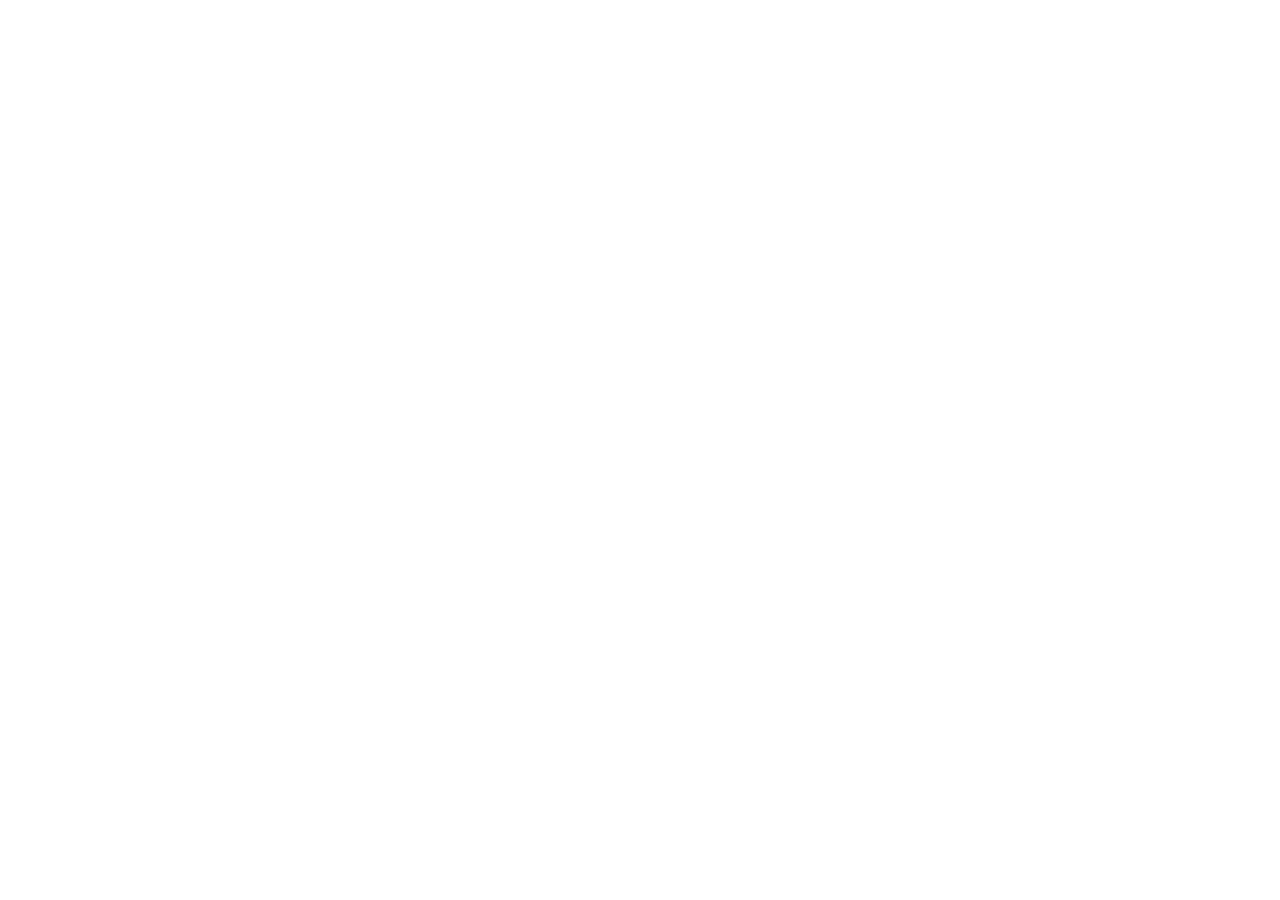
==== index.html @ 4e4f5545 "feat: Rename pepsican Town to pepsican Shorten the application name from "pepsican Town" to "pepsica" ====
<!doctype html>
<html lang="en">
  <head>
    <meta charset="UTF-8" />
    <meta name="viewport" content="width=device-width, initial-scale=1.0" />
    <title>pepsican</title>
    <!-- Placeholder Favicon (Cozy House Emoji) to prevent 404 -->
    <link rel="icon" href="data:image/svg+xml,<svg xmlns=%22http://www.w3.org/2000/svg%22 viewBox=%220 0 100 100%22><text y=%22.9em%22 font-size=%2290%22>🏡</text></svg>">
  </head>
  <body>
    <div id="root"></div>
    <script type="module" src="./src/main.tsx"></script>
  </body>
</html>
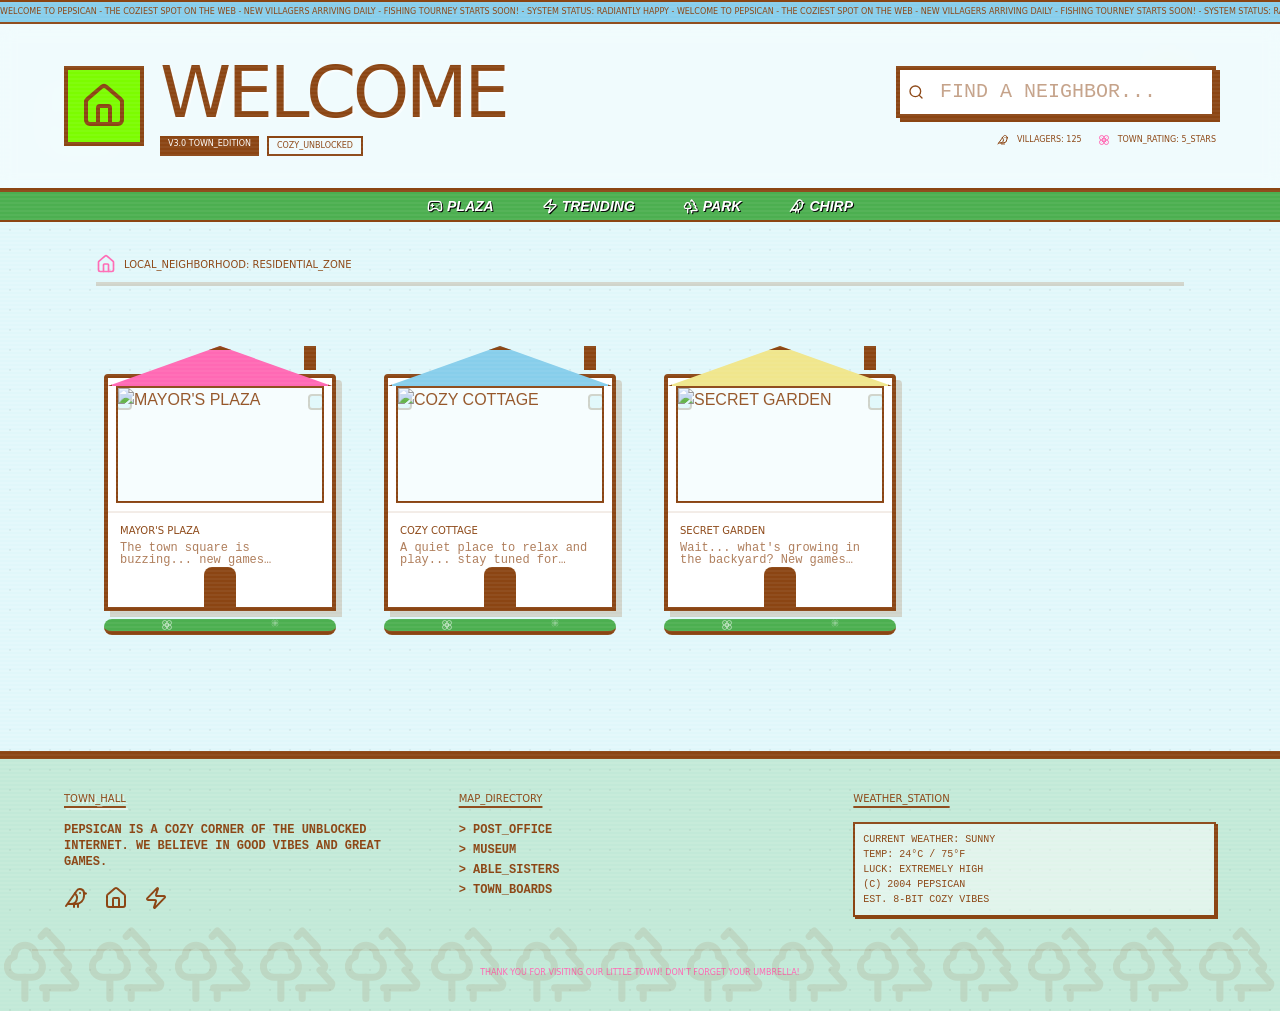
==== commit a1a2e798: "Deploying to gh-pages from @ codingmastaaaa69/NukdTown@4e4f5545501c4ec80f9cd7a03fbd82158066eb06 🚀" ====
--- a/index.html
+++ b/index.html
@@ -6,10 +6,11 @@
     <title>pepsican</title>
     <!-- Placeholder Favicon (Cozy House Emoji) to prevent 404 -->
     <link rel="icon" href="data:image/svg+xml,<svg xmlns=%22http://www.w3.org/2000/svg%22 viewBox=%220 0 100 100%22><text y=%22.9em%22 font-size=%2290%22>🏡</text></svg>">
+    <script type="module" crossorigin src="./assets/index-B6JR-mzn.js"></script>
+    <link rel="stylesheet" crossorigin href="./assets/index-6sFUIb-f.css">
   </head>
   <body>
     <div id="root"></div>
-    <script type="module" src="./src/main.tsx"></script>
   </body>
 </html>
 
--- a/assets/index-6sFUIb-f.css
+++ b/assets/index-6sFUIb-f.css
@@ -0,0 +1 @@
+@import"https://fonts.googleapis.com/css2?family=Press+Start+2P&family=Space+Grotesk:wght@400;700&family=VT323&display=swap";/*! tailwindcss v4.3.0 | MIT License | https://tailwindcss.com */@layer properties{@supports (((-webkit-hyphens:none)) and (not (margin-trim:inline))) or ((-moz-orient:inline) and (not (color:rgb(from red r g b)))){*,:before,:after,::backdrop{--tw-translate-x:0;--tw-translate-y:0;--tw-translate-z:0;--tw-rotate-x:initial;--tw-rotate-y:initial;--tw-rotate-z:initial;--tw-skew-x:initial;--tw-skew-y:initial;--tw-space-y-reverse:0;--tw-border-style:solid;--tw-leading:initial;--tw-font-weight:initial;--tw-tracking:initial;--tw-shadow:0 0 #0000;--tw-shadow-color:initial;--tw-shadow-alpha:100%;--tw-inset-shadow:0 0 #0000;--tw-inset-shadow-color:initial;--tw-inset-shadow-alpha:100%;--tw-ring-color:initial;--tw-ring-shadow:0 0 #0000;--tw-inset-ring-color:initial;--tw-inset-ring-shadow:0 0 #0000;--tw-ring-inset:initial;--tw-ring-offset-width:0px;--tw-ring-offset-color:#fff;--tw-ring-offset-shadow:0 0 #0000;--tw-blur:initial;--tw-brightness:initial;--tw-contrast:initial;--tw-grayscale:initial;--tw-hue-rotate:initial;--tw-invert:initial;--tw-opacity:initial;--tw-saturate:initial;--tw-sepia:initial;--tw-drop-shadow:initial;--tw-drop-shadow-color:initial;--tw-drop-shadow-alpha:100%;--tw-drop-shadow-size:initial;--tw-backdrop-blur:initial;--tw-backdrop-brightness:initial;--tw-backdrop-contrast:initial;--tw-backdrop-grayscale:initial;--tw-backdrop-hue-rotate:initial;--tw-backdrop-invert:initial;--tw-backdrop-opacity:initial;--tw-backdrop-saturate:initial;--tw-backdrop-sepia:initial;--tw-duration:initial;--tw-scale-x:1;--tw-scale-y:1;--tw-scale-z:1}}}@layer theme{:root,:host{--font-sans:"Space Grotesk", sans-serif;--font-mono:"VT323", monospace;--color-black:#000;--color-white:#fff;--spacing:.25rem;--container-6xl:72rem;--text-xs:.75rem;--text-xs--line-height:calc(1 / .75);--text-sm:.875rem;--text-sm--line-height:calc(1.25 / .875);--text-xl:1.25rem;--text-xl--line-height:calc(1.75 / 1.25);--text-5xl:3rem;--text-5xl--line-height:1;--text-7xl:4.5rem;--text-7xl--line-height:1;--font-weight-bold:700;--tracking-tighter:-.05em;--tracking-wider:.05em;--leading-tight:1.25;--leading-snug:1.375;--radius-sm:.25rem;--radius-lg:.5rem;--radius-xl:.75rem;--animate-pulse:pulse 2s cubic-bezier(.4, 0, .6, 1) infinite;--animate-bounce:bounce 1s infinite;--blur-sm:8px;--aspect-video:16 / 9;--default-transition-duration:.15s;--default-transition-timing-function:cubic-bezier(.4, 0, .2, 1);--default-font-family:var(--font-sans);--default-mono-font-family:var(--font-mono);--font-pixel:"Press Start 2P", system-ui;--color-retro-green:#7cfc00;--color-retro-pink:#ff69b4;--color-retro-blue:#87ceeb;--color-retro-yellow:khaki;--color-grass:#4caf50;--color-earth:#8b4513;--color-sky:#e0f7fa;--animate-marquee:marquee 20s linear infinite;--animate-float:float 3s ease-in-out infinite}}@layer base{*,:after,:before,::backdrop{box-sizing:border-box;border:0 solid;margin:0;padding:0}::file-selector-button{box-sizing:border-box;border:0 solid;margin:0;padding:0}html,:host{-webkit-text-size-adjust:100%;-moz-tab-size:4;tab-size:4;line-height:1.5;font-family:var(--default-font-family,ui-sans-serif, system-ui, sans-serif, "Apple Color Emoji", "Segoe UI Emoji", "Segoe UI Symbol", "Noto Color Emoji");font-feature-settings:var(--default-font-feature-settings,normal);font-variation-settings:var(--default-font-variation-settings,normal);-webkit-tap-highlight-color:transparent}hr{height:0;color:inherit;border-top-width:1px}abbr:where([title]){-webkit-text-decoration:underline dotted;text-decoration:underline dotted}h1,h2,h3,h4,h5,h6{font-size:inherit;font-weight:inherit}a{color:inherit;-webkit-text-decoration:inherit;text-decoration:inherit}b,strong{font-weight:bolder}code,kbd,samp,pre{font-family:var(--default-mono-font-family,ui-monospace, SFMono-Regular, Menlo, Monaco, Consolas, "Liberation Mono", "Courier New", monospace);font-feature-settings:var(--default-mono-font-feature-settings,normal);font-variation-settings:var(--default-mono-font-variation-settings,normal);font-size:1em}small{font-size:80%}sub,sup{vertical-align:baseline;font-size:75%;line-height:0;position:relative}sub{bottom:-.25em}sup{top:-.5em}table{text-indent:0;border-color:inherit;border-collapse:collapse}:-moz-focusring{outline:auto}progress{vertical-align:baseline}summary{display:list-item}ol,ul,menu{list-style:none}img,svg,video,canvas,audio,iframe,embed,object{vertical-align:middle;display:block}img,video{max-width:100%;height:auto}button,input,select,optgroup,textarea{font:inherit;font-feature-settings:inherit;font-variation-settings:inherit;letter-spacing:inherit;color:inherit;opacity:1;background-color:#0000;border-radius:0}::file-selector-button{font:inherit;font-feature-settings:inherit;font-variation-settings:inherit;letter-spacing:inherit;color:inherit;opacity:1;background-color:#0000;border-radius:0}:where(select:is([multiple],[size])) optgroup{font-weight:bolder}:where(select:is([multiple],[size])) optgroup option{padding-inline-start:20px}::file-selector-button{margin-inline-end:4px}::placeholder{opacity:1}@supports (not ((-webkit-appearance:-apple-pay-button))) or (contain-intrinsic-size:1px){::placeholder{color:currentColor}@supports (color:color-mix(in lab,red,red)){::placeholder{color:color-mix(in oklab,currentcolor 50%,transparent)}}}textarea{resize:vertical}::-webkit-search-decoration{-webkit-appearance:none}::-webkit-date-and-time-value{min-height:1lh;text-align:inherit}::-webkit-datetime-edit{display:inline-flex}::-webkit-datetime-edit-fields-wrapper{padding:0}::-webkit-datetime-edit{padding-block:0}::-webkit-datetime-edit-year-field{padding-block:0}::-webkit-datetime-edit-month-field{padding-block:0}::-webkit-datetime-edit-day-field{padding-block:0}::-webkit-datetime-edit-hour-field{padding-block:0}::-webkit-datetime-edit-minute-field{padding-block:0}::-webkit-datetime-edit-second-field{padding-block:0}::-webkit-datetime-edit-millisecond-field{padding-block:0}::-webkit-datetime-edit-meridiem-field{padding-block:0}::-webkit-calendar-picker-indicator{line-height:1}:-moz-ui-invalid{box-shadow:none}button,input:where([type=button],[type=reset],[type=submit]){-webkit-appearance:button;-moz-appearance:button;appearance:button}::file-selector-button{-webkit-appearance:button;-moz-appearance:button;appearance:button}::-webkit-inner-spin-button{height:auto}::-webkit-outer-spin-button{height:auto}[hidden]:where(:not([hidden=until-found])){display:none!important}body{background-color:var(--color-sky);font-family:var(--font-sans);color:var(--color-earth);background-image:linear-gradient(#fff0 50%,#ffffff1a 50%),radial-gradient(circle at 10px 10px,#0000000d 1px,#0000 0);background-size:100% 4px,20px 20px;overflow-x:hidden}}@layer components{.nuke-button{border-style:var(--tw-border-style);border-width:2px;border-color:var(--color-earth);background-color:var(--color-white);padding-inline:calc(var(--spacing) * 4);padding-block:calc(var(--spacing) * 2);font-family:var(--font-pixel);color:var(--color-earth);--tw-shadow:0px 4px 0px var(--tw-shadow-color,#8b4513);box-shadow:var(--tw-inset-shadow),var(--tw-inset-ring-shadow),var(--tw-ring-offset-shadow),var(--tw-ring-shadow),var(--tw-shadow);transition-property:all;transition-timing-function:var(--tw-ease,var(--default-transition-timing-function));transition-duration:var(--tw-duration,var(--default-transition-duration));--tw-duration:.1s;font-size:10px;transition-duration:.1s}@media(hover:hover){.nuke-button:hover{background-color:var(--color-retro-yellow)}}.nuke-button:active{--tw-translate-y:calc(var(--spacing) * 1);translate:var(--tw-translate-x) var(--tw-translate-y)}.house-card{padding:calc(var(--spacing) * 2);flex-direction:column;justify-content:flex-end;align-items:center;display:flex;position:relative}.house-body{border-top-left-radius:var(--radius-sm);border-top-right-radius:var(--radius-sm);border-style:var(--tw-border-style);border-width:4px;border-color:var(--color-earth);background-color:var(--color-white);width:100%;transition-property:all;transition-timing-function:var(--tw-ease,var(--default-transition-timing-function));transition-duration:var(--tw-duration,var(--default-transition-duration));--tw-duration:.2s;transition-duration:.2s;position:relative}@media(hover:hover){.house-body:is(:where(.group):hover *){--tw-translate-y:calc(var(--spacing) * -1);translate:var(--tw-translate-x) var(--tw-translate-y);--tw-scale-x:105%;--tw-scale-y:105%;--tw-scale-z:105%;scale:var(--tw-scale-x) var(--tw-scale-y)}}.house-body{box-shadow:6px 6px #8b451333}.house-roof{top:calc(var(--spacing) * -8);left:calc(var(--spacing) * 0);z-index:10;height:calc(var(--spacing) * 10);border-top-style:var(--tw-border-style);border-top-width:4px;border-right-style:var(--tw-border-style);border-right-width:4px;border-left-style:var(--tw-border-style);border-left-width:4px;border-color:var(--color-earth);background-color:var(--color-retro-pink);clip-path:polygon(50% 0%,0% 100%,100% 100%);width:100%;position:absolute}.house-chimney{top:calc(var(--spacing) * -8);right:calc(var(--spacing) * 4);z-index:0;height:calc(var(--spacing) * 6);width:calc(var(--spacing) * 3);border-style:var(--tw-border-style);border-width:2px;border-color:#8b451333;position:absolute}@supports (color:color-mix(in lab,red,red)){.house-chimney{border-color:color-mix(in oklab,var(--color-earth) 20%,transparent)}}.house-chimney{background-color:var(--color-earth)}.house-window{top:calc(var(--spacing) * 4);left:calc(var(--spacing) * 2);height:calc(var(--spacing) * 4);width:calc(var(--spacing) * 4);border-radius:var(--radius-sm);border-style:var(--tw-border-style);border-width:2px;border-color:#8b45134d;position:absolute}@supports (color:color-mix(in lab,red,red)){.house-window{border-color:color-mix(in oklab,var(--color-earth) 30%,transparent)}}.house-window{background-color:var(--color-sky)}.house-window-right{top:calc(var(--spacing) * 4);right:calc(var(--spacing) * 2);height:calc(var(--spacing) * 4);width:calc(var(--spacing) * 4);border-radius:var(--radius-sm);border-style:var(--tw-border-style);border-width:2px;border-color:#8b45134d;position:absolute}@supports (color:color-mix(in lab,red,red)){.house-window-right{border-color:color-mix(in oklab,var(--color-earth) 30%,transparent)}}.house-window-right{background-color:var(--color-sky)}.house-door{bottom:calc(var(--spacing) * 0);z-index:20;height:calc(var(--spacing) * 10);width:calc(var(--spacing) * 8);--tw-translate-x: -50% ;translate:var(--tw-translate-x) var(--tw-translate-y);border-top-left-radius:var(--radius-lg);border-top-right-radius:var(--radius-lg);border-style:var(--tw-border-style);border-width:2px;border-color:#8b451333;position:absolute;left:50%}@supports (color:color-mix(in lab,red,red)){.house-door{border-color:color-mix(in oklab,var(--color-earth) 20%,transparent)}}.house-door{background-color:var(--color-earth)}.grass-lot{margin-top:calc(var(--spacing) * 1);height:calc(var(--spacing) * 4);--tw-translate-y:calc(var(--spacing) * 1);width:100%;translate:var(--tw-translate-x) var(--tw-translate-y);border-bottom-style:var(--tw-border-style);border-bottom-width:4px;border-color:var(--color-earth);background-color:var(--color-grass);border-radius:3.40282e38px}.marquee{border-block-style:var(--tw-border-style);border-block-width:2px;border-color:var(--color-earth);background-color:var(--color-retro-blue);padding-block:calc(var(--spacing) * 1);font-family:var(--font-pixel);white-space:nowrap;color:var(--color-earth);text-transform:uppercase;font-size:8px;overflow:hidden}.marquee-content{animation:var(--animate-marquee);display:inline-block}}@layer utilities{.pointer-events-none{pointer-events:none}.absolute{position:absolute}.fixed{position:fixed}.relative{position:relative}.inset-0{inset:calc(var(--spacing) * 0)}.top-1\/2{top:50%}.top-12{top:calc(var(--spacing) * 12)}.top-20{top:calc(var(--spacing) * 20)}.right-20{right:calc(var(--spacing) * 20)}.bottom-0{bottom:calc(var(--spacing) * 0)}.left-0{left:calc(var(--spacing) * 0)}.left-3{left:calc(var(--spacing) * 3)}.left-10{left:calc(var(--spacing) * 10)}.z-10{z-index:10}.z-\[1000\]{z-index:1000}.col-span-full{grid-column:1/-1}.m-2{margin:calc(var(--spacing) * 2)}.mx-auto{margin-inline:auto}.mt-8{margin-top:calc(var(--spacing) * 8)}.mt-20{margin-top:calc(var(--spacing) * 20)}.mb-2{margin-bottom:calc(var(--spacing) * 2)}.mb-4{margin-bottom:calc(var(--spacing) * 4)}.line-clamp-2{-webkit-line-clamp:2;-webkit-box-orient:vertical;display:-webkit-box;overflow:hidden}.contents{display:contents}.flex{display:flex}.grid{display:grid}.hidden{display:none}.aspect-video{aspect-ratio:var(--aspect-video)}.h-2{height:calc(var(--spacing) * 2)}.h-3{height:calc(var(--spacing) * 3)}.h-4{height:calc(var(--spacing) * 4)}.h-5{height:calc(var(--spacing) * 5)}.h-6{height:calc(var(--spacing) * 6)}.h-12{height:calc(var(--spacing) * 12)}.h-16{height:calc(var(--spacing) * 16)}.h-20{height:calc(var(--spacing) * 20)}.h-24{height:calc(var(--spacing) * 24)}.h-full{height:100%}.min-h-screen{min-height:100vh}.w-2{width:calc(var(--spacing) * 2)}.w-3{width:calc(var(--spacing) * 3)}.w-4{width:calc(var(--spacing) * 4)}.w-5{width:calc(var(--spacing) * 5)}.w-6{width:calc(var(--spacing) * 6)}.w-12{width:calc(var(--spacing) * 12)}.w-16{width:calc(var(--spacing) * 16)}.w-20{width:calc(var(--spacing) * 20)}.w-24{width:calc(var(--spacing) * 24)}.w-full{width:100%}.max-w-6xl{max-width:var(--container-6xl)}.flex-grow{flex-grow:1}.-translate-y-1\/2{--tw-translate-y: -50% ;translate:var(--tw-translate-x) var(--tw-translate-y)}.transform{transform:var(--tw-rotate-x,) var(--tw-rotate-y,) var(--tw-rotate-z,) var(--tw-skew-x,) var(--tw-skew-y,)}.animate-bounce{animation:var(--animate-bounce)}.animate-float{animation:var(--animate-float)}.animate-pulse{animation:var(--animate-pulse)}.cursor-pointer{cursor:pointer}.grid-cols-1{grid-template-columns:repeat(1,minmax(0,1fr))}.flex-col{flex-direction:column}.items-center{align-items:center}.justify-around{justify-content:space-around}.justify-between{justify-content:space-between}.justify-center{justify-content:center}.justify-end{justify-content:flex-end}.gap-1{gap:calc(var(--spacing) * 1)}.gap-2{gap:calc(var(--spacing) * 2)}.gap-3{gap:calc(var(--spacing) * 3)}.gap-4{gap:calc(var(--spacing) * 4)}.gap-6{gap:calc(var(--spacing) * 6)}.gap-8{gap:calc(var(--spacing) * 8)}:where(.space-y-1>:not(:last-child)){--tw-space-y-reverse:0;margin-block-start:calc(calc(var(--spacing) * 1) * var(--tw-space-y-reverse));margin-block-end:calc(calc(var(--spacing) * 1) * calc(1 - var(--tw-space-y-reverse)))}:where(.space-y-4>:not(:last-child)){--tw-space-y-reverse:0;margin-block-start:calc(calc(var(--spacing) * 4) * var(--tw-space-y-reverse));margin-block-end:calc(calc(var(--spacing) * 4) * calc(1 - var(--tw-space-y-reverse)))}:where(.space-y-12>:not(:last-child)){--tw-space-y-reverse:0;margin-block-start:calc(calc(var(--spacing) * 12) * var(--tw-space-y-reverse));margin-block-end:calc(calc(var(--spacing) * 12) * calc(1 - var(--tw-space-y-reverse)))}.gap-x-8{column-gap:calc(var(--spacing) * 8)}.gap-y-16{row-gap:calc(var(--spacing) * 16)}.overflow-hidden{overflow:hidden}.rounded-xl{border-radius:var(--radius-xl)}.border-2{border-style:var(--tw-border-style);border-width:2px}.border-4{border-style:var(--tw-border-style);border-width:4px}.border-8{border-style:var(--tw-border-style);border-width:8px}.border-t-2{border-top-style:var(--tw-border-style);border-top-width:2px}.border-t-8{border-top-style:var(--tw-border-style);border-top-width:8px}.border-b-2{border-bottom-style:var(--tw-border-style);border-bottom-width:2px}.border-b-4{border-bottom-style:var(--tw-border-style);border-bottom-width:4px}.border-dashed{--tw-border-style:dashed;border-style:dashed}.border-none{--tw-border-style:none;border-style:none}.border-earth{border-color:var(--color-earth)}.border-earth\/10{border-color:#8b45131a}@supports (color:color-mix(in lab,red,red)){.border-earth\/10{border-color:color-mix(in oklab,var(--color-earth) 10%,transparent)}}.border-earth\/20{border-color:#8b451333}@supports (color:color-mix(in lab,red,red)){.border-earth\/20{border-color:color-mix(in oklab,var(--color-earth) 20%,transparent)}}.bg-black{background-color:var(--color-black)}.bg-earth{background-color:var(--color-earth)}.bg-grass{background-color:var(--color-grass)}.bg-grass\/20{background-color:#4caf5033}@supports (color:color-mix(in lab,red,red)){.bg-grass\/20{background-color:color-mix(in oklab,var(--color-grass) 20%,transparent)}}.bg-retro-blue\/20{background-color:#87ceeb33}@supports (color:color-mix(in lab,red,red)){.bg-retro-blue\/20{background-color:color-mix(in oklab,var(--color-retro-blue) 20%,transparent)}}.bg-retro-green{background-color:var(--color-retro-green)}.bg-sky\/30{background-color:#e0f7fa4d}@supports (color:color-mix(in lab,red,red)){.bg-sky\/30{background-color:color-mix(in oklab,var(--color-sky) 30%,transparent)}}.bg-white{background-color:var(--color-white)}.bg-white\/50{background-color:#ffffff80}@supports (color:color-mix(in lab,red,red)){.bg-white\/50{background-color:color-mix(in oklab,var(--color-white) 50%,transparent)}}.bg-white\/80{background-color:#fffc}@supports (color:color-mix(in lab,red,red)){.bg-white\/80{background-color:color-mix(in oklab,var(--color-white) 80%,transparent)}}.object-cover{object-fit:cover}.p-0{padding:calc(var(--spacing) * 0)}.p-1{padding:calc(var(--spacing) * 1)}.p-2{padding:calc(var(--spacing) * 2)}.p-3{padding:calc(var(--spacing) * 3)}.p-4{padding:calc(var(--spacing) * 4)}.p-8{padding:calc(var(--spacing) * 8)}.px-2{padding-inline:calc(var(--spacing) * 2)}.px-4{padding-inline:calc(var(--spacing) * 4)}.px-10{padding-inline:calc(var(--spacing) * 10)}.py-0\.5{padding-block:calc(var(--spacing) * .5)}.py-1{padding-block:calc(var(--spacing) * 1)}.py-2{padding-block:calc(var(--spacing) * 2)}.py-8{padding-block:calc(var(--spacing) * 8)}.py-20{padding-block:calc(var(--spacing) * 20)}.pt-4{padding-top:calc(var(--spacing) * 4)}.pt-8{padding-top:calc(var(--spacing) * 8)}.pb-2{padding-bottom:calc(var(--spacing) * 2)}.text-center{text-align:center}.font-mono{font-family:var(--font-mono)}.font-pixel{font-family:var(--font-pixel)}.text-5xl{font-size:var(--text-5xl);line-height:var(--tw-leading,var(--text-5xl--line-height))}.text-sm{font-size:var(--text-sm);line-height:var(--tw-leading,var(--text-sm--line-height))}.text-xl{font-size:var(--text-xl);line-height:var(--tw-leading,var(--text-xl--line-height))}.text-xs{font-size:var(--text-xs);line-height:var(--tw-leading,var(--text-xs--line-height))}.text-\[8px\]{font-size:8px}.text-\[10px\]{font-size:10px}.leading-none{--tw-leading:1;line-height:1}.leading-snug{--tw-leading:var(--leading-snug);line-height:var(--leading-snug)}.leading-tight{--tw-leading:var(--leading-tight);line-height:var(--leading-tight)}.font-bold{--tw-font-weight:var(--font-weight-bold);font-weight:var(--font-weight-bold)}.tracking-tighter{--tw-tracking:var(--tracking-tighter);letter-spacing:var(--tracking-tighter)}.tracking-wider{--tw-tracking:var(--tracking-wider);letter-spacing:var(--tracking-wider)}.whitespace-pre{white-space:pre}.text-earth{color:var(--color-earth)}.text-earth\/20{color:#8b451333}@supports (color:color-mix(in lab,red,red)){.text-earth\/20{color:color-mix(in oklab,var(--color-earth) 20%,transparent)}}.text-earth\/50{color:#8b451380}@supports (color:color-mix(in lab,red,red)){.text-earth\/50{color:color-mix(in oklab,var(--color-earth) 50%,transparent)}}.text-earth\/60{color:#8b451399}@supports (color:color-mix(in lab,red,red)){.text-earth\/60{color:color-mix(in oklab,var(--color-earth) 60%,transparent)}}.text-earth\/70{color:#8b4513b3}@supports (color:color-mix(in lab,red,red)){.text-earth\/70{color:color-mix(in oklab,var(--color-earth) 70%,transparent)}}.text-retro-blue{color:var(--color-retro-blue)}.text-retro-pink{color:var(--color-retro-pink)}.text-retro-yellow{color:var(--color-retro-yellow)}.text-white{color:var(--color-white)}.text-white\/30{color:#ffffff4d}@supports (color:color-mix(in lab,red,red)){.text-white\/30{color:color-mix(in oklab,var(--color-white) 30%,transparent)}}.text-white\/50{color:#ffffff80}@supports (color:color-mix(in lab,red,red)){.text-white\/50{color:color-mix(in oklab,var(--color-white) 50%,transparent)}}.uppercase{text-transform:uppercase}.italic{font-style:italic}.underline{text-decoration-line:underline}.decoration-2{text-decoration-thickness:2px}.underline-offset-4{text-underline-offset:4px}.opacity-0{opacity:0}.opacity-10{opacity:.1}.opacity-20{opacity:.2}.opacity-90{opacity:.9}.shadow-\[2px_2px_0px_\#8b4513\]{--tw-shadow:2px 2px 0px var(--tw-shadow-color,#8b4513);box-shadow:var(--tw-inset-shadow),var(--tw-inset-ring-shadow),var(--tw-ring-offset-shadow),var(--tw-ring-shadow),var(--tw-shadow)}.shadow-\[4px_4px_0px_\#8b4513\]{--tw-shadow:4px 4px 0px var(--tw-shadow-color,#8b4513);box-shadow:var(--tw-inset-shadow),var(--tw-inset-ring-shadow),var(--tw-ring-offset-shadow),var(--tw-ring-shadow),var(--tw-shadow)}.shadow-\[8px_8px_0px_\#8b4513\]{--tw-shadow:8px 8px 0px var(--tw-shadow-color,#8b4513);box-shadow:var(--tw-inset-shadow),var(--tw-inset-ring-shadow),var(--tw-ring-offset-shadow),var(--tw-ring-shadow),var(--tw-shadow)}.drop-shadow-\[1px_1px_0px_\#000\]{--tw-drop-shadow-size:drop-shadow(1px 1px 0px var(--tw-drop-shadow-color,#000));--tw-drop-shadow:var(--tw-drop-shadow-size);filter:var(--tw-blur,) var(--tw-brightness,) var(--tw-contrast,) var(--tw-grayscale,) var(--tw-hue-rotate,) var(--tw-invert,) var(--tw-saturate,) var(--tw-sepia,) var(--tw-drop-shadow,)}.backdrop-blur-sm{--tw-backdrop-blur:blur(var(--blur-sm));-webkit-backdrop-filter:var(--tw-backdrop-blur,) var(--tw-backdrop-brightness,) var(--tw-backdrop-contrast,) var(--tw-backdrop-grayscale,) var(--tw-backdrop-hue-rotate,) var(--tw-backdrop-invert,) var(--tw-backdrop-opacity,) var(--tw-backdrop-saturate,) var(--tw-backdrop-sepia,);backdrop-filter:var(--tw-backdrop-blur,) var(--tw-backdrop-brightness,) var(--tw-backdrop-contrast,) var(--tw-backdrop-grayscale,) var(--tw-backdrop-hue-rotate,) var(--tw-backdrop-invert,) var(--tw-backdrop-opacity,) var(--tw-backdrop-saturate,) var(--tw-backdrop-sepia,)}.transition{transition-property:color,background-color,border-color,outline-color,text-decoration-color,fill,stroke,--tw-gradient-from,--tw-gradient-via,--tw-gradient-to,opacity,box-shadow,transform,translate,scale,rotate,filter,-webkit-backdrop-filter,backdrop-filter,display,content-visibility,overlay,pointer-events;transition-timing-function:var(--tw-ease,var(--default-transition-timing-function));transition-duration:var(--tw-duration,var(--default-transition-duration))}.transition-colors{transition-property:color,background-color,border-color,outline-color,text-decoration-color,fill,stroke,--tw-gradient-from,--tw-gradient-via,--tw-gradient-to;transition-timing-function:var(--tw-ease,var(--default-transition-timing-function));transition-duration:var(--tw-duration,var(--default-transition-duration))}.transition-opacity{transition-property:opacity;transition-timing-function:var(--tw-ease,var(--default-transition-timing-function));transition-duration:var(--tw-duration,var(--default-transition-duration))}@media(hover:hover){.group-hover\:text-retro-pink:is(:where(.group):hover *){color:var(--color-retro-pink)}.group-hover\:opacity-100:is(:where(.group):hover *){opacity:1}}.selection\:bg-retro-pink ::selection{background-color:var(--color-retro-pink)}.selection\:bg-retro-pink::selection{background-color:var(--color-retro-pink)}.selection\:text-white ::selection{color:var(--color-white)}.selection\:text-white::selection{color:var(--color-white)}@media(hover:hover){.hover\:bg-retro-blue:hover{background-color:var(--color-retro-blue)}.hover\:bg-retro-pink:hover{background-color:var(--color-retro-pink)}.hover\:bg-retro-yellow:hover{background-color:var(--color-retro-yellow)}.hover\:text-retro-blue:hover{color:var(--color-retro-blue)}.hover\:text-retro-pink:hover{color:var(--color-retro-pink)}.hover\:text-retro-yellow:hover{color:var(--color-retro-yellow)}.hover\:text-white:hover{color:var(--color-white)}.hover\:underline:hover{text-decoration-line:underline}}.focus\:ring-4:focus{--tw-ring-shadow:var(--tw-ring-inset,) 0 0 0 calc(4px + var(--tw-ring-offset-width)) var(--tw-ring-color,currentcolor);box-shadow:var(--tw-inset-shadow),var(--tw-inset-ring-shadow),var(--tw-ring-offset-shadow),var(--tw-ring-shadow),var(--tw-shadow)}.focus\:ring-retro-pink:focus{--tw-ring-color:var(--color-retro-pink)}.focus\:outline-none:focus{--tw-outline-style:none;outline-style:none}@media(min-width:40rem){.sm\:grid-cols-2{grid-template-columns:repeat(2,minmax(0,1fr))}}@media(min-width:48rem){.md\:flex{display:flex}.md\:w-80{width:calc(var(--spacing) * 80)}.md\:w-auto{width:auto}.md\:grid-cols-3{grid-template-columns:repeat(3,minmax(0,1fr))}.md\:flex-row{flex-direction:row}.md\:gap-12{gap:calc(var(--spacing) * 12)}.md\:p-8{padding:calc(var(--spacing) * 8)}.md\:text-7xl{font-size:var(--text-7xl);line-height:var(--tw-leading,var(--text-7xl--line-height))}}@media(min-width:64rem){.lg\:grid-cols-3{grid-template-columns:repeat(3,minmax(0,1fr))}}@media(min-width:80rem){.xl\:grid-cols-4{grid-template-columns:repeat(4,minmax(0,1fr))}}}.animate-float{animation:3s ease-in-out infinite float}.scanlines{z-index:100;pointer-events:none;background:linear-gradient(#fff0 50%,#ffffff0d 50%) 0 0/100% 4px;width:100%;height:100%;position:fixed;top:0;left:0}.glow-text{text-shadow:2px 2px #ffffff80}@property --tw-translate-x{syntax:"*";inherits:false;initial-value:0}@property --tw-translate-y{syntax:"*";inherits:false;initial-value:0}@property --tw-translate-z{syntax:"*";inherits:false;initial-value:0}@property --tw-rotate-x{syntax:"*";inherits:false}@property --tw-rotate-y{syntax:"*";inherits:false}@property --tw-rotate-z{syntax:"*";inherits:false}@property --tw-skew-x{syntax:"*";inherits:false}@property --tw-skew-y{syntax:"*";inherits:false}@property --tw-space-y-reverse{syntax:"*";inherits:false;initial-value:0}@property --tw-border-style{syntax:"*";inherits:false;initial-value:solid}@property --tw-leading{syntax:"*";inherits:false}@property --tw-font-weight{syntax:"*";inherits:false}@property --tw-tracking{syntax:"*";inherits:false}@property --tw-shadow{syntax:"*";inherits:false;initial-value:0 0 #0000}@property --tw-shadow-color{syntax:"*";inherits:false}@property --tw-shadow-alpha{syntax:"<percentage>";inherits:false;initial-value:100%}@property --tw-inset-shadow{syntax:"*";inherits:false;initial-value:0 0 #0000}@property --tw-inset-shadow-color{syntax:"*";inherits:false}@property --tw-inset-shadow-alpha{syntax:"<percentage>";inherits:false;initial-value:100%}@property --tw-ring-color{syntax:"*";inherits:false}@property --tw-ring-shadow{syntax:"*";inherits:false;initial-value:0 0 #0000}@property --tw-inset-ring-color{syntax:"*";inherits:false}@property --tw-inset-ring-shadow{syntax:"*";inherits:false;initial-value:0 0 #0000}@property --tw-ring-inset{syntax:"*";inherits:false}@property --tw-ring-offset-width{syntax:"<length>";inherits:false;initial-value:0}@property --tw-ring-offset-color{syntax:"*";inherits:false;initial-value:#fff}@property --tw-ring-offset-shadow{syntax:"*";inherits:false;initial-value:0 0 #0000}@property --tw-blur{syntax:"*";inherits:false}@property --tw-brightness{syntax:"*";inherits:false}@property --tw-contrast{syntax:"*";inherits:false}@property --tw-grayscale{syntax:"*";inherits:false}@property --tw-hue-rotate{syntax:"*";inherits:false}@property --tw-invert{syntax:"*";inherits:false}@property --tw-opacity{syntax:"*";inherits:false}@property --tw-saturate{syntax:"*";inherits:false}@property --tw-sepia{syntax:"*";inherits:false}@property --tw-drop-shadow{syntax:"*";inherits:false}@property --tw-drop-shadow-color{syntax:"*";inherits:false}@property --tw-drop-shadow-alpha{syntax:"<percentage>";inherits:false;initial-value:100%}@property --tw-drop-shadow-size{syntax:"*";inherits:false}@property --tw-backdrop-blur{syntax:"*";inherits:false}@property --tw-backdrop-brightness{syntax:"*";inherits:false}@property --tw-backdrop-contrast{syntax:"*";inherits:false}@property --tw-backdrop-grayscale{syntax:"*";inherits:false}@property --tw-backdrop-hue-rotate{syntax:"*";inherits:false}@property --tw-backdrop-invert{syntax:"*";inherits:false}@property --tw-backdrop-opacity{syntax:"*";inherits:false}@property --tw-backdrop-saturate{syntax:"*";inherits:false}@property --tw-backdrop-sepia{syntax:"*";inherits:false}@property --tw-duration{syntax:"*";inherits:false}@property --tw-scale-x{syntax:"*";inherits:false;initial-value:1}@property --tw-scale-y{syntax:"*";inherits:false;initial-value:1}@property --tw-scale-z{syntax:"*";inherits:false;initial-value:1}@keyframes pulse{50%{opacity:.5}}@keyframes bounce{0%,to{animation-timing-function:cubic-bezier(.8,0,1,1);transform:translateY(-25%)}50%{animation-timing-function:cubic-bezier(0,0,.2,1);transform:none}}@keyframes marquee{0%{transform:translate(100%)}to{transform:translate(-100%)}}@keyframes float{0%,to{transform:translateY(0)}50%{transform:translateY(-5px)}}
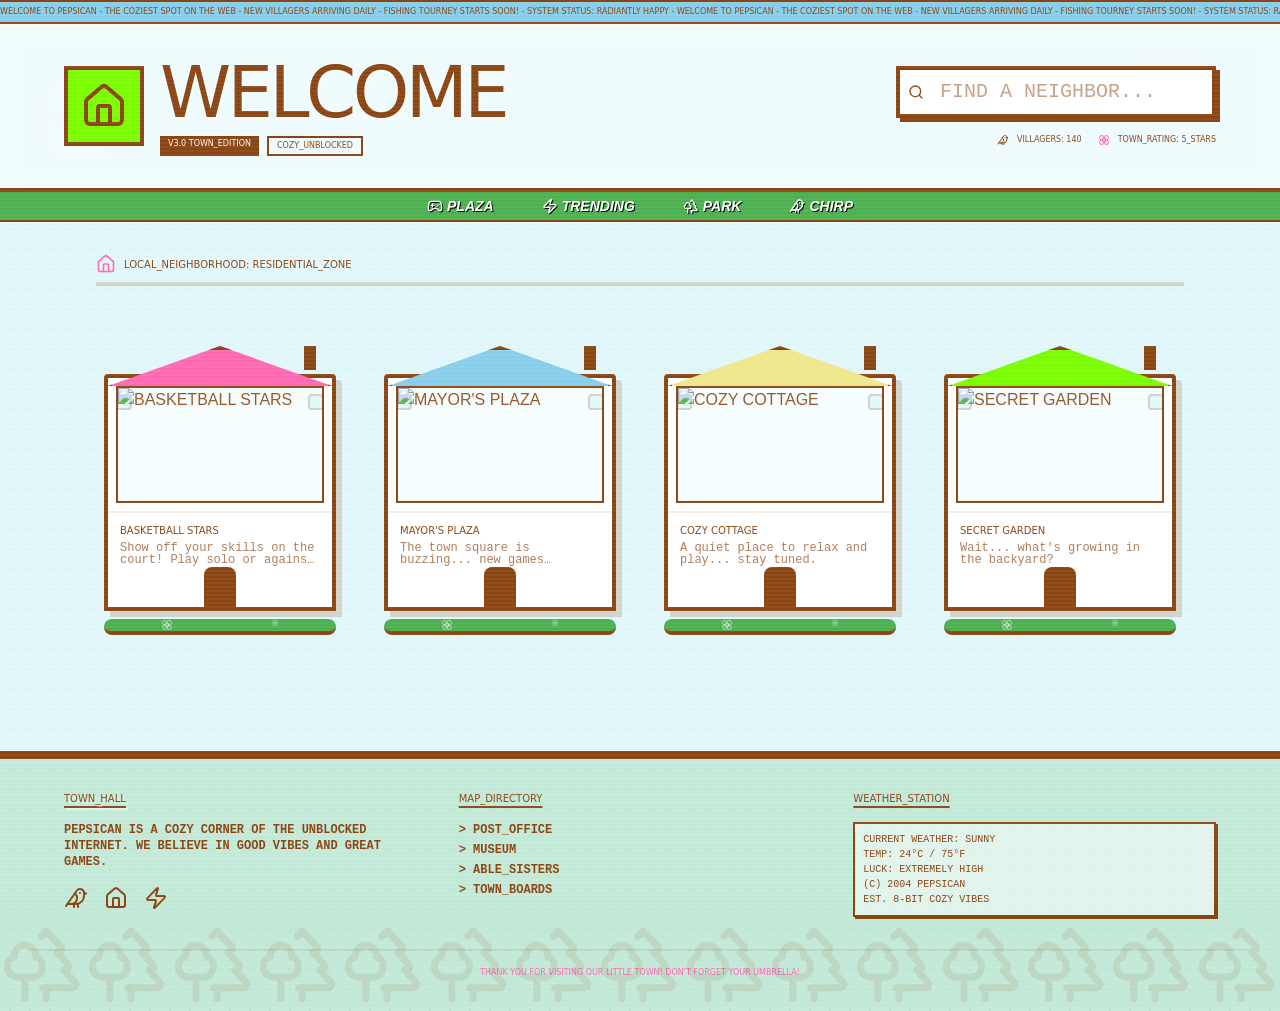
==== commit 9ef44047: "Deploying to gh-pages from @ codingmastaaaa69/NukdTown@9e4b050e6b971f2c40dcc66587efb52a6c0444c0 🚀" ====
--- a/index.html
+++ b/index.html
@@ -6,7 +6,7 @@
     <title>pepsican</title>
     <!-- Placeholder Favicon (Cozy House Emoji) to prevent 404 -->
     <link rel="icon" href="data:image/svg+xml,<svg xmlns=%22http://www.w3.org/2000/svg%22 viewBox=%220 0 100 100%22><text y=%22.9em%22 font-size=%2290%22>🏡</text></svg>">
-    <script type="module" crossorigin src="./assets/index-B6JR-mzn.js"></script>
+    <script type="module" crossorigin src="./assets/index-ed932H4w.js"></script>
     <link rel="stylesheet" crossorigin href="./assets/index-6sFUIb-f.css">
   </head>
   <body>
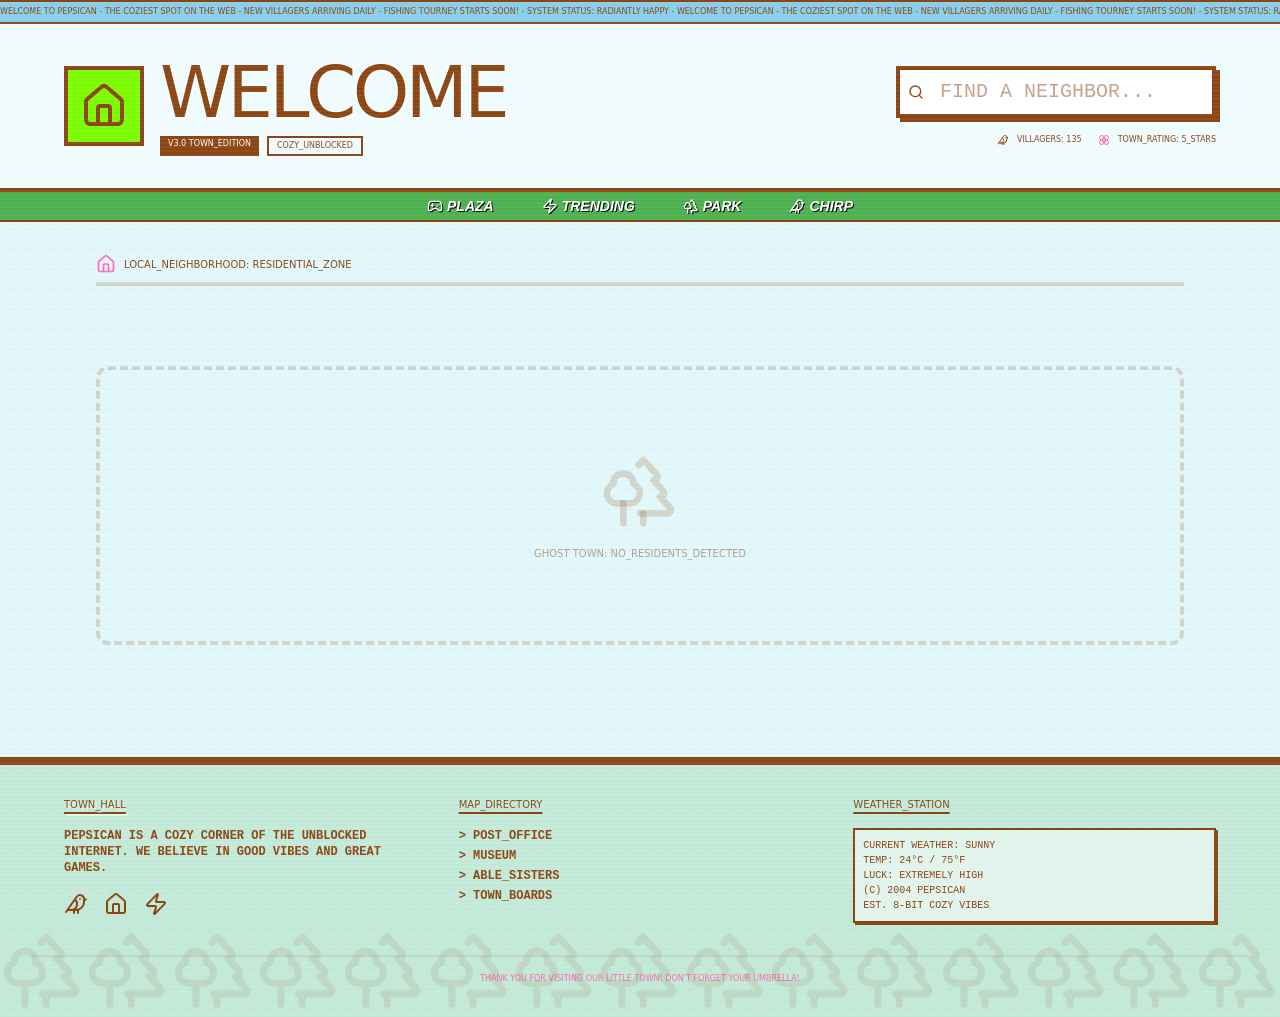
==== commit d22c7eeb: "Deploying to gh-pages from @ codingmastaaaa69/NukdTown@e9036bf53b04b2f0ca2ae6fcb4d1b9236eb0b042 🚀" ====
--- a/index.html
+++ b/index.html
@@ -6,7 +6,7 @@
     <title>pepsican</title>
     <!-- Placeholder Favicon (Cozy House Emoji) to prevent 404 -->
     <link rel="icon" href="data:image/svg+xml,<svg xmlns=%22http://www.w3.org/2000/svg%22 viewBox=%220 0 100 100%22><text y=%22.9em%22 font-size=%2290%22>🏡</text></svg>">
-    <script type="module" crossorigin src="./assets/index-ed932H4w.js"></script>
+    <script type="module" crossorigin src="./assets/index-Uzx5eYRR.js"></script>
     <link rel="stylesheet" crossorigin href="./assets/index-6sFUIb-f.css">
   </head>
   <body>
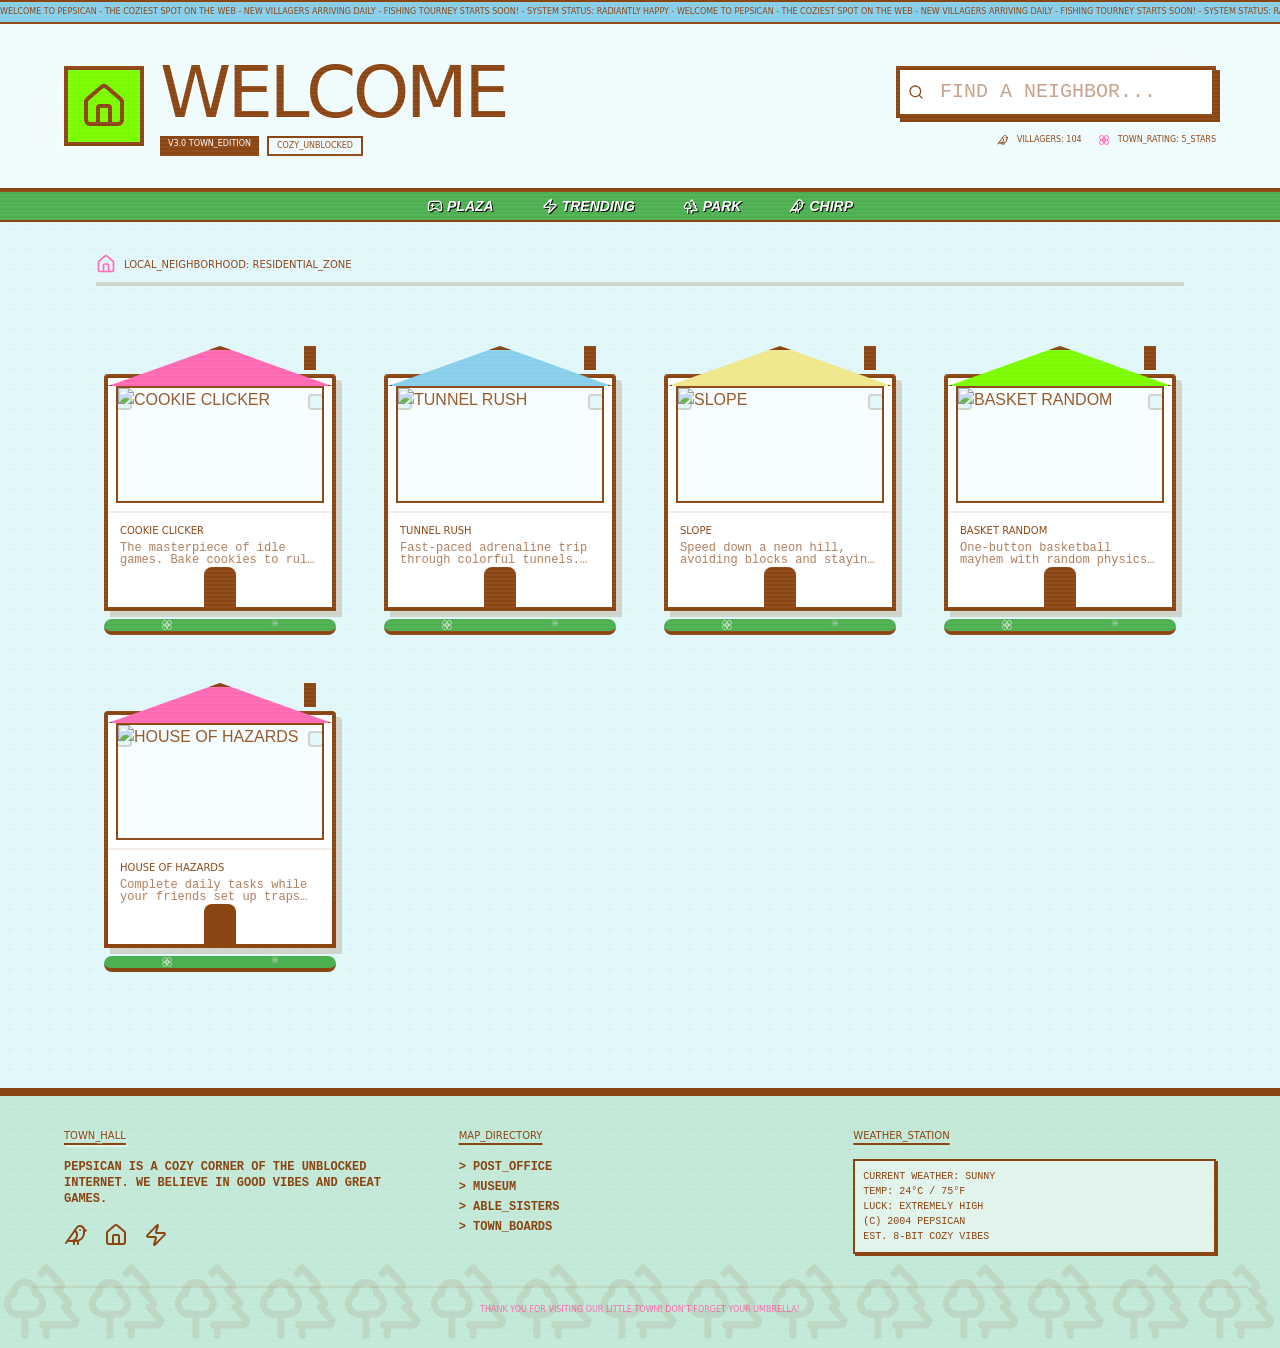
==== commit 8afb7348: "Deploying to gh-pages from @ codingmastaaaa69/NukdTown@704c240d2635e429564d711fcff80c7fdaf1d824 🚀" ====
--- a/index.html
+++ b/index.html
@@ -6,7 +6,7 @@
     <title>pepsican</title>
     <!-- Placeholder Favicon (Cozy House Emoji) to prevent 404 -->
     <link rel="icon" href="data:image/svg+xml,<svg xmlns=%22http://www.w3.org/2000/svg%22 viewBox=%220 0 100 100%22><text y=%22.9em%22 font-size=%2290%22>🏡</text></svg>">
-    <script type="module" crossorigin src="./assets/index-Uzx5eYRR.js"></script>
+    <script type="module" crossorigin src="./assets/index-C1NbJb8r.js"></script>
     <link rel="stylesheet" crossorigin href="./assets/index-6sFUIb-f.css">
   </head>
   <body>
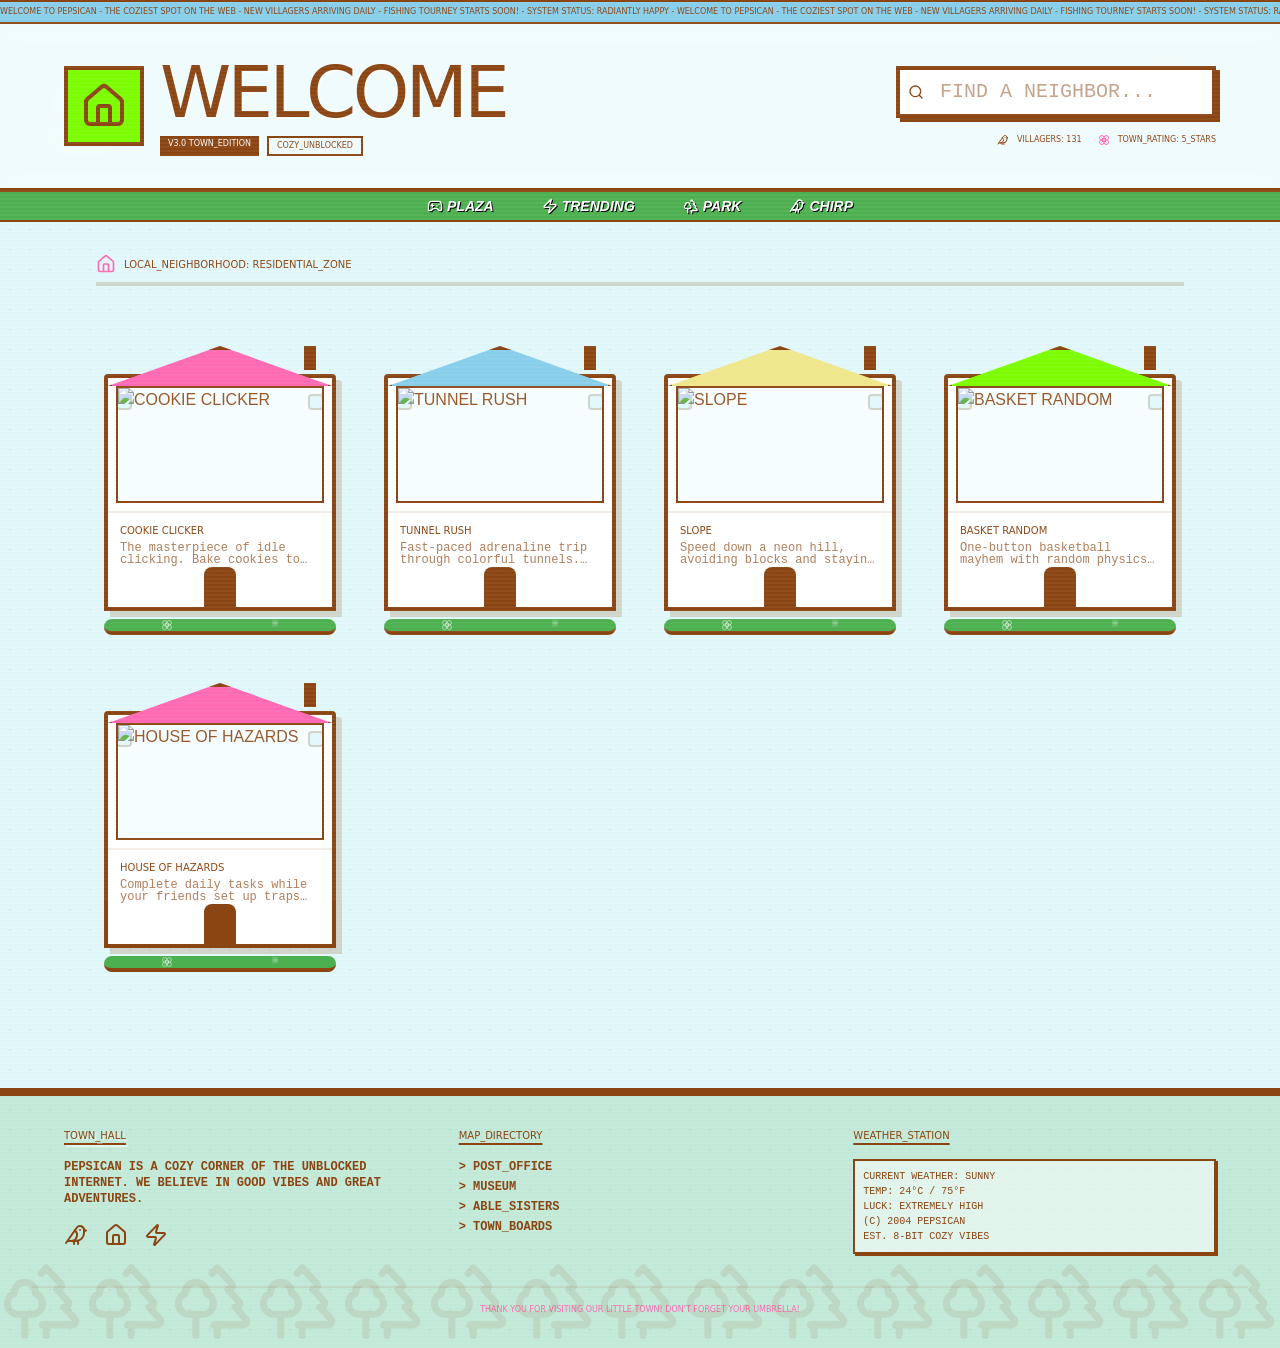
==== commit 46ab8247: "Deploying to gh-pages from @ codingmastaaaa69/NukdTown@ce45bd665c27d8b6d7e1d01e3bafede3133578fc 🚀" ====
--- a/index.html
+++ b/index.html
@@ -6,7 +6,7 @@
     <title>pepsican</title>
     <!-- Placeholder Favicon (Cozy House Emoji) to prevent 404 -->
     <link rel="icon" href="data:image/svg+xml,<svg xmlns=%22http://www.w3.org/2000/svg%22 viewBox=%220 0 100 100%22><text y=%22.9em%22 font-size=%2290%22>🏡</text></svg>">
-    <script type="module" crossorigin src="./assets/index-C1NbJb8r.js"></script>
+    <script type="module" crossorigin src="./assets/index-iy-QmlXV.js"></script>
     <link rel="stylesheet" crossorigin href="./assets/index-6sFUIb-f.css">
   </head>
   <body>
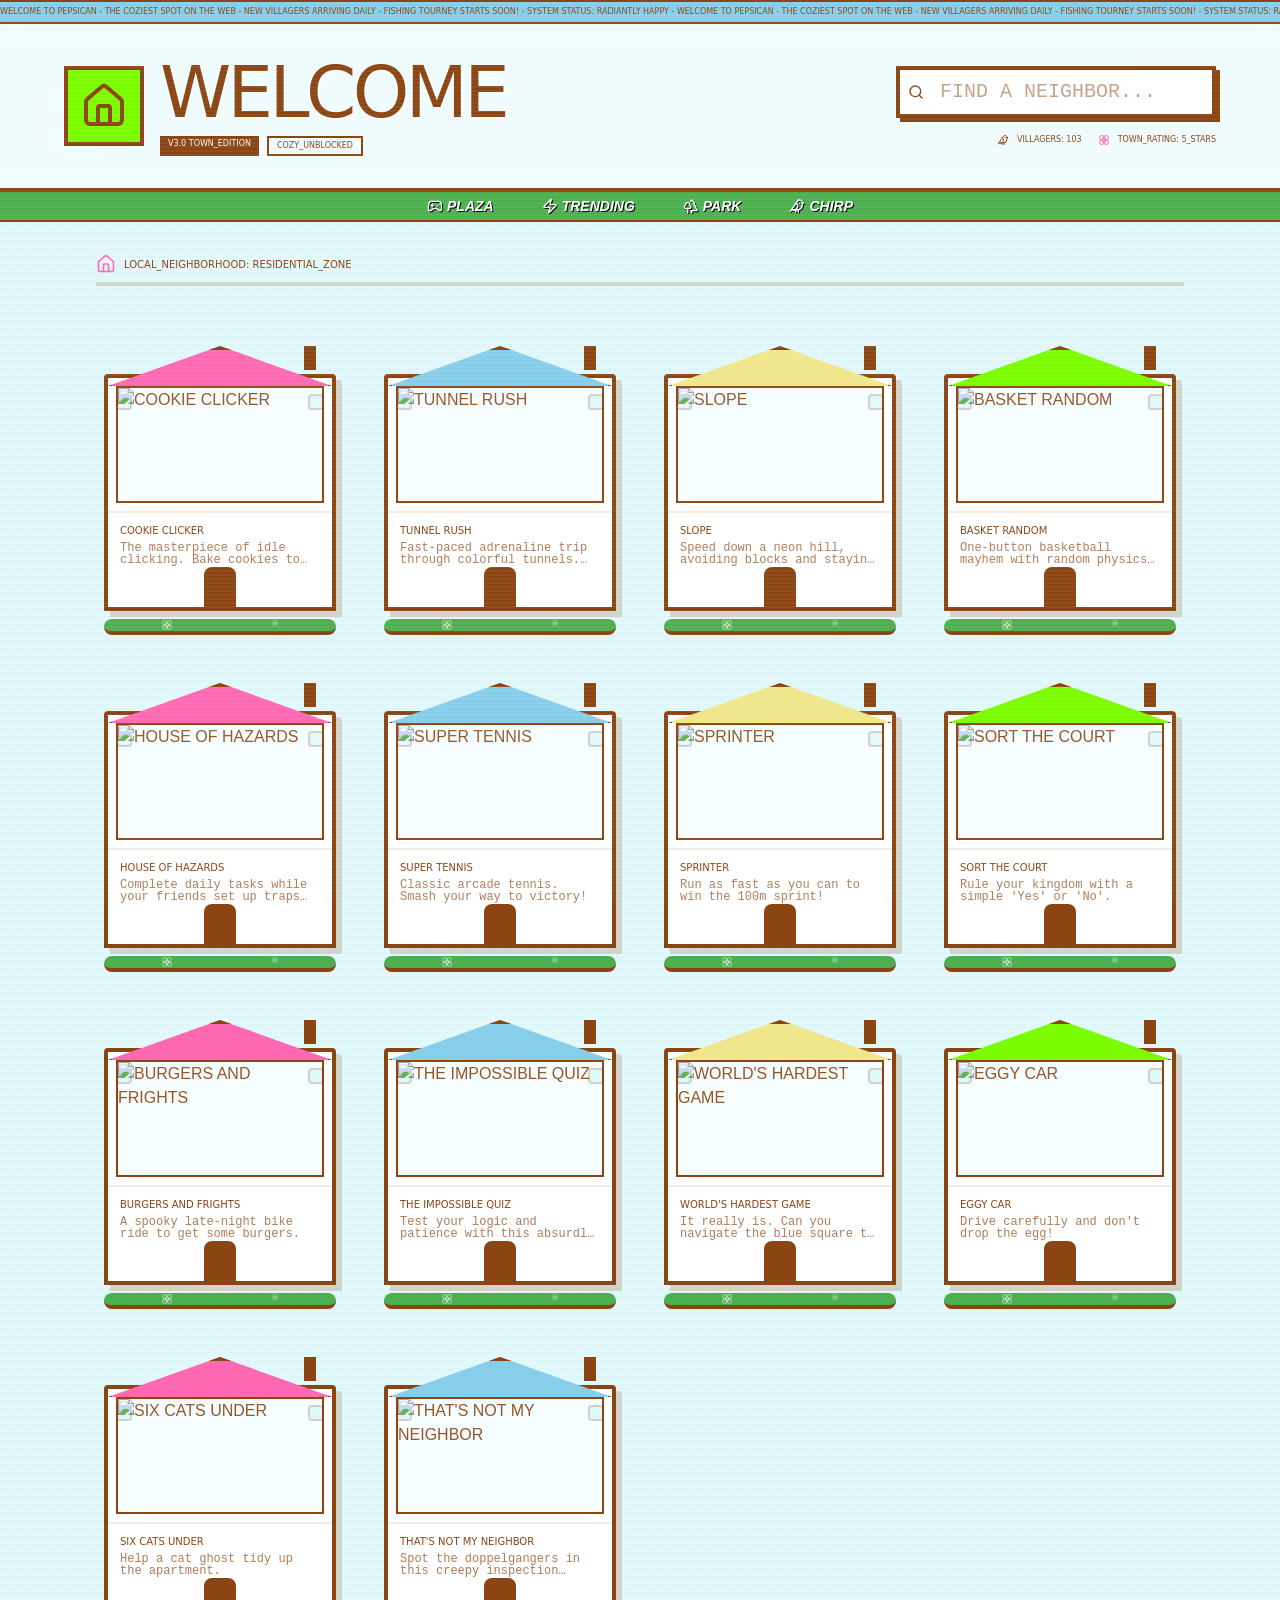
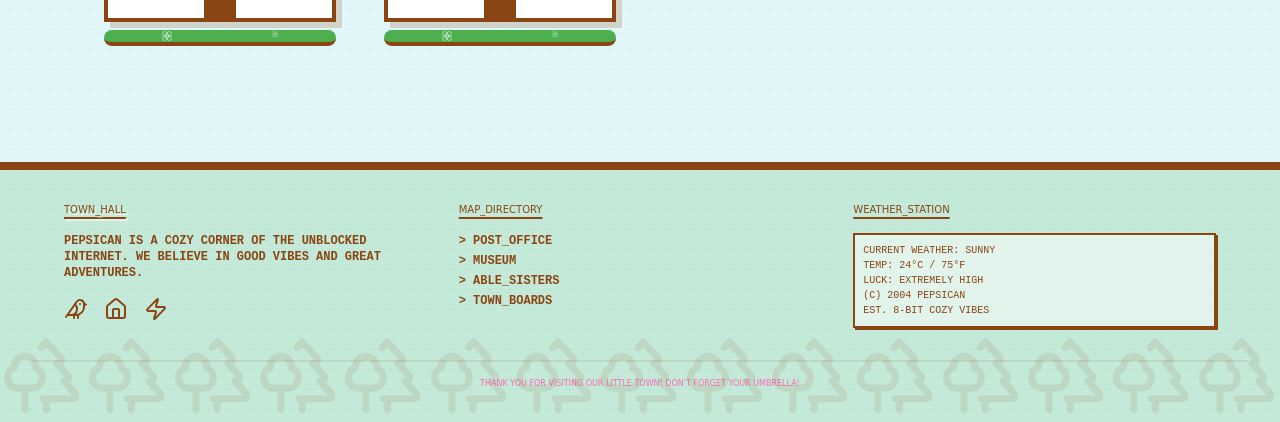
==== commit 517a7536: "Deploying to gh-pages from @ codingmastaaaa69/NukdTown@1a693ff2b5760b4dad3d70cee8c3065effcf2da4 🚀" ====
--- a/index.html
+++ b/index.html
@@ -6,7 +6,7 @@
     <title>pepsican</title>
     <!-- Placeholder Favicon (Cozy House Emoji) to prevent 404 -->
     <link rel="icon" href="data:image/svg+xml,<svg xmlns=%22http://www.w3.org/2000/svg%22 viewBox=%220 0 100 100%22><text y=%22.9em%22 font-size=%2290%22>🏡</text></svg>">
-    <script type="module" crossorigin src="./assets/index-iy-QmlXV.js"></script>
+    <script type="module" crossorigin src="./assets/index-Cn6N02jr.js"></script>
     <link rel="stylesheet" crossorigin href="./assets/index-6sFUIb-f.css">
   </head>
   <body>
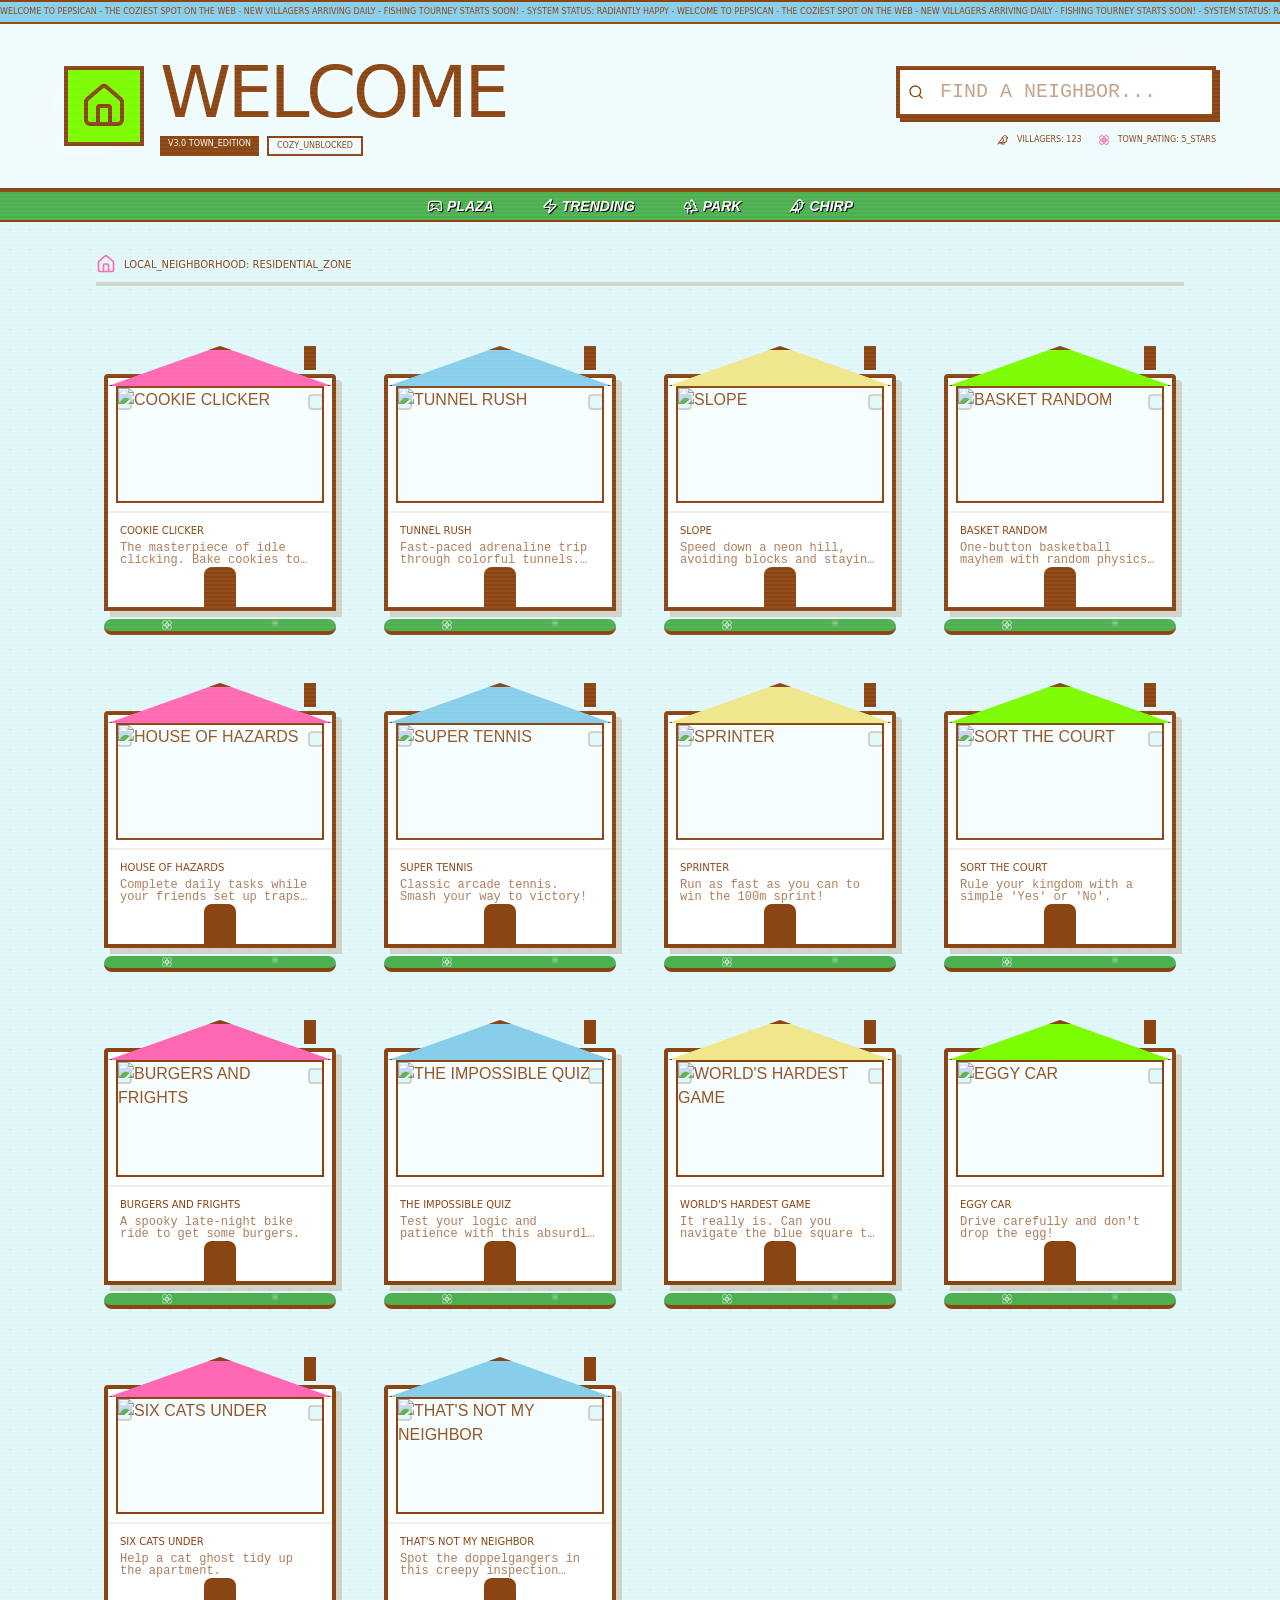
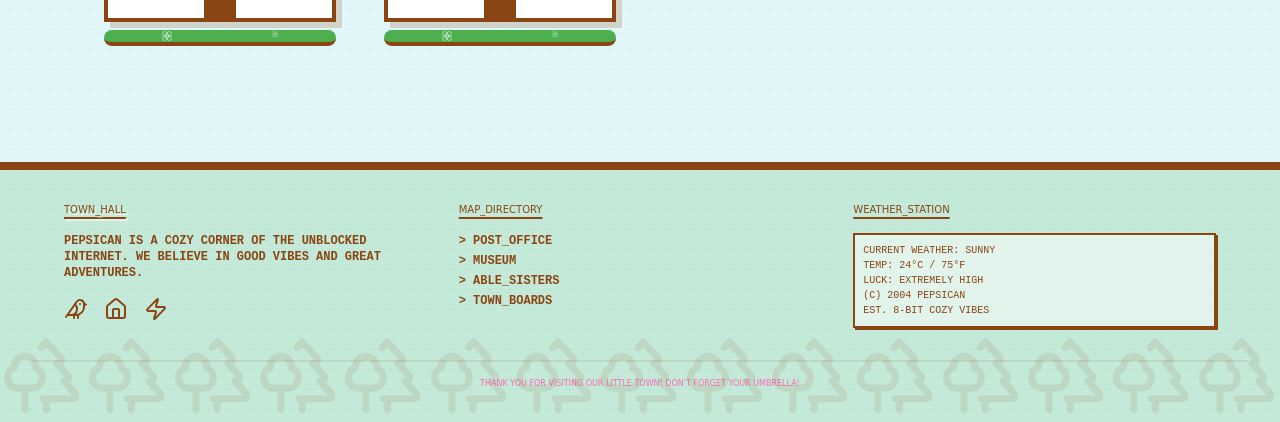
==== commit 384613fa: "Deploying to gh-pages from @ codingmastaaaa69/NukdTown@9e131c4d2f8128942c5eca12cd4edcf3af786b3a 🚀" ====
--- a/index.html
+++ b/index.html
@@ -6,7 +6,7 @@
     <title>pepsican</title>
     <!-- Placeholder Favicon (Cozy House Emoji) to prevent 404 -->
     <link rel="icon" href="data:image/svg+xml,<svg xmlns=%22http://www.w3.org/2000/svg%22 viewBox=%220 0 100 100%22><text y=%22.9em%22 font-size=%2290%22>🏡</text></svg>">
-    <script type="module" crossorigin src="./assets/index-Cn6N02jr.js"></script>
+    <script type="module" crossorigin src="./assets/index-Bjyc1ZH2.js"></script>
     <link rel="stylesheet" crossorigin href="./assets/index-6sFUIb-f.css">
   </head>
   <body>
